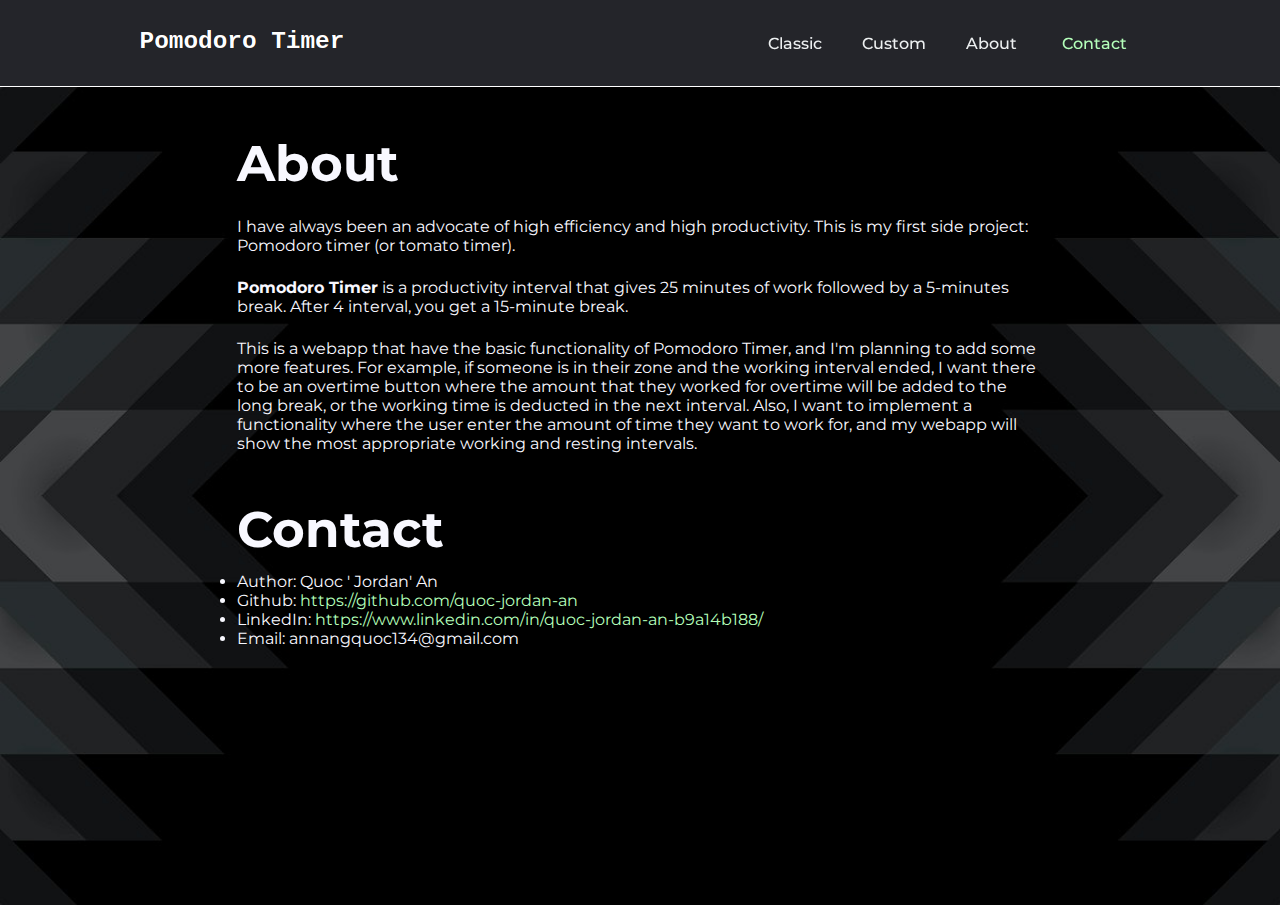
==== page/about.html @ 7755ba95 "about page done" ====
<!DOCTYPE html>
<html>
<head>
  <meta charset='utf-8'>
  <meta http-equiv='X-UA-Compatible' content='IE=edge'>
  <title>Pomodoro Timer</title>
  <meta name='viewport' content='width=device-width, initial-scale=1'>
  <link rel='stylesheet' type='text/css' media='screen' href='../style.css'>
  <script src='../script.js'></script>
  
</head>
<body>
  <header>
    <a class="logo" href="../index.html"><img src="../image/format/logo2.png" alt="logo"></a>
    <nav>
        <ul class="nav__links">
            <li><a href="#">Classic</a></li>
            <li><a href="#">Custom</a></li>
            <li><a href="#">About</a></li>
        </ul>
    </nav>
    <a class="cta" href="#">Contact</a>
    <p class="menu cta">Menu</p>
</header>
<div class = "container">
    <h1>About</h1>
    <p> 
        I have always been an advocate of high efficiency and high productivity. This is my first side project: Pomodoro timer (or tomato timer). <br>
    </p>
    <p>
        <b>Pomodoro Timer</b> is a productivity interval that gives 25 minutes of work followed by a 5-minutes break. After 4 interval, you get a 15-minute break. <br>
    </p>
    <p>
        This is a webapp that have the basic functionality of Pomodoro Timer, and I'm planning to add some more features. For example, if someone is in their zone and the working interval ended, I want there to be an overtime button where the amount that they worked for overtime will be added to the long break, or the working time is deducted in the next interval. Also, I want to implement a functionality where the user enter the amount of time they want to work for, and my webapp will show the most appropriate working and resting intervals. <br>

    </p>
        
    <h1>Contact</h1>
    <ul class="contact">
        <li> Author: Quoc ' Jordan' An</li>
        <li> Github: <a href = "https://github.com/quoc-jordan-an" target="_blank">https://github.com/quoc-jordan-an</a> </li>
        <li> LinkedIn: <a href = "https://www.linkedin.com/in/quoc-jordan-an-b9a14b188/" target="_blank">https://www.linkedin.com/in/quoc-jordan-an-b9a14b188/</a> </li>
        <li> Email: annangquoc134@gmail.com</li>
    </ul>    
    
</div>
  <!--
  <div class = "container">
    <div class = "navbar"> 
      <a href= "index.html">
        <img src = "image/format/logo.png" alt = "This image is not available right now!" class = "logo">
      </a>

      <nav>
        <ul>
          <li><a href = "index.html">Home</a></li>
          <li><a href = "">About</a></li>
          
        </ul>
      </nav>
      
    </div>
  </div>
  -->
</body>
</html>
---- style.css ----
@import url('https://fonts.googleapis.com/css2?family=Montserrat:wght@500&family=Roboto+Mono:wght@300;500&display=swap');

* {
    box-sizing: border-box;
    margin: 0;
    padding: 0;
    font-family: "Montserrat", sans-serif;
  }
  
a, a:link {
    color: rgb(180, 255, 186);
    background-color: transparent;
    text-decoration: none;
  }
  
a:visited {
    color: rgb(248, 174, 238);
    background-color: transparent;
    text-decoration: none;
}
  
a:hover {
    color: yellow;
    background-color: transparent;
    text-decoration: underline;
}

a:active{
    color: powderblue;
}
  
  header {
    display: flex;
    justify-content: flex-end;
    align-items: center;
    padding: 20px 10%;
    background-color: #24252a;
    border-bottom: 1px solid white;
  }
  
  .logo {
    cursor: pointer;
    size: 50%;
    margin-right: auto ;
    mix-blend-mode: lighten;
  }
  
  .nav__links a,
  .cta,
  .overlay__content a {
    font-family: "Montserrat", sans-serif;
    font-weight: 500;
    color: #edf0f1;
    text-decoration: none;
  }
  
  .nav__links {
    list-style: none;
    display: flex;
  }
  
  .nav__links li {
    padding: 0px 20px;
  }
  
  .nav__links li a {
    transition: color 0.3s ease 0s;
  }
  
  .nav__links li a:hover {
    color: #0088a9;
  }
  
  .cta {
    padding: 9px 25px;
    background-color: rgb(0, 135, 169);
    border: none;
    border-radius: 50px;
    cursor: pointer;
    transition: background-color 0.3s ease 0s;
  }
  
  .cta:hover {
    background-color: rgba(0, 136, 169, 0.8);
  }
  
  /* Mobile Nav */
  
  .menu {
    display: none;
  }
  
  .overlay {
    height: 100%;
    width: 0;
    position: fixed;
    z-index: 1;
    left: 0;
    top: 0;
    background-color: #24252a;
    overflow-x: hidden;
    transition: width 0.5s ease 0s;
  }
  
  .overlay--active {
    width: 100%;
  }
  
  .overlay__content {
    display: flex;
    height: 100%;
    flex-direction: column;
    align-items: center;
    justify-content: center;
  }
  
  .overlay a {
    padding: 15px;
    font-size: 36px;
    display: block;
    transition: color 0.3s ease 0s;
  }
  
  .overlay a:hover,
  .overlay a:focus {
    color: #0088a9;
  }
  .overlay .close {
    position: absolute;
    top: 20px;
    right: 45px;
    font-size: 60px;
    color: #edf0f1;
  }
  
  @media screen and (max-height: 450px) {
    .overlay a {
      font-size: 20px;
    }
    .overlay .close {
      font-size: 40px;
      top: 15px;
      right: 35px;
    }
  }
  
  @media only screen and (max-width: 800px) {
    .nav__links,
    .cta {
      display: none;
    }
    .menu {
      display: initial;
    }
  }
  
  

.container{
    height: 90.9vh;
    width: 100%;
    background-image: url(image/format/black1.jpg);
    background-position: center;
    background-size: cover;
    background-repeat: no-repeat;
    padding-left: 5%;
    padding-right: 5%;
    box-sizing: border-box;
    position: relative;
}

.container h1{
    font-size:50px;
    color: ghostwhite;
    padding-left: 15%;
    padding-top: 4%;
}

.container p{
    color: ghostwhite;
    padding-left: 15%;
    padding-top: 2%;
    padding-right: 15%;
}

.container ul{
    color: ghostwhite;
    padding-left: 15%;
    padding-top: 1%;
    padding-right: 15%;
}
/*
.navbar{
    width: 100%;
    height: 15vh;
    margin: auto;
    display: flex;
    align-items: center;
}

.logo{
    width: 160px;
    cursor: pointer;
    opacity: 1;
}

nav{
    flex: 1;
    padding-left: 60px;
    font-size: 30px;
}

nav ul li{
    display:inline-block;
    list-style: none;
    margin:0px 20px;
    cursor: pointer;
    
}

nav ul li a{
    text-decoration:none;
    position: relative;
    z-index: 1;
}

nav ul li a:hover{
    color: rgb(250, 132, 230) ;
    text-decoration:none;
    position: relative;
    z-index: 1;
}
*/
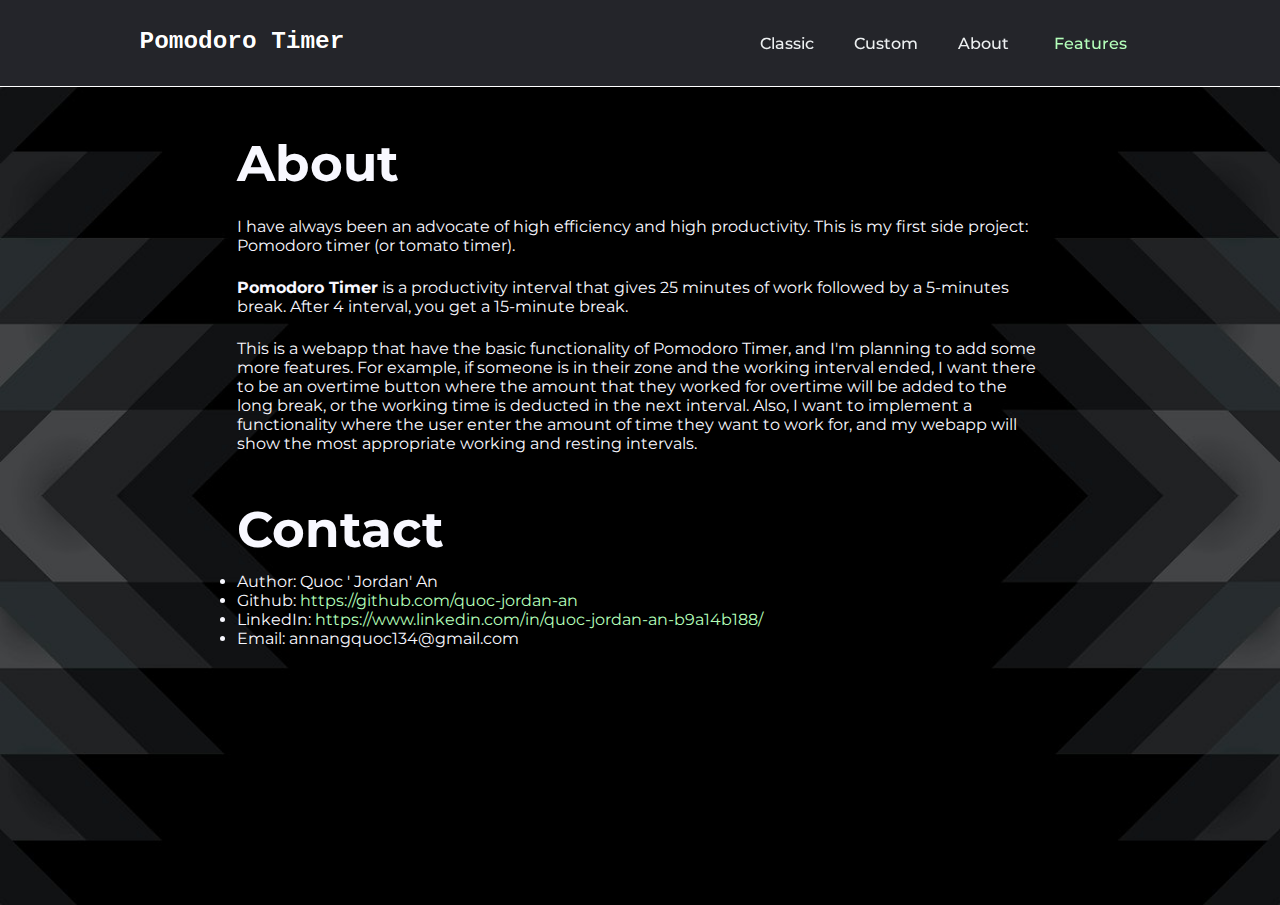
==== commit e9d7b1c9: "feature button added" ====
--- a/page/about.html
+++ b/page/about.html
@@ -14,14 +14,14 @@
     <a class="logo" href="../index.html"><img src="../image/format/logo2.png" alt="logo"></a>
     <nav>
         <ul class="nav__links">
-            <li><a href="#">Classic</a></li>
+            <li><a href="../index.html">Classic</a></li>
             <li><a href="#">Custom</a></li>
             <li><a href="#">About</a></li>
         </ul>
     </nav>
-    <a class="cta" href="#">Contact</a>
-    <p class="menu cta">Menu</p>
+    <a class="fts" href="#">Features</a>
 </header>
+
 <div class = "container">
     <h1>About</h1>
     <p> 
--- a/style.css
+++ b/style.css
@@ -45,9 +45,8 @@
     mix-blend-mode: lighten;
   }
   
-  .nav__links a,
-  .cta,
-  .overlay__content a {
+  
+  .nav__links a, .fts, .overlay__content a {
     font-family: "Montserrat", sans-serif;
     font-weight: 500;
     color: #edf0f1;
@@ -71,7 +70,7 @@
     color: #0088a9;
   }
   
-  .cta {
+  .fts {
     padding: 9px 25px;
     background-color: rgb(0, 135, 169);
     border: none;
@@ -80,11 +79,11 @@
     transition: background-color 0.3s ease 0s;
   }
   
-  .cta:hover {
+  .fts:hover {
     background-color: rgba(0, 136, 169, 0.8);
   }
   
-  /* Mobile Nav */
+  /* Mobile Nav 
   
   .menu {
     display: none;
@@ -152,7 +151,7 @@
     .menu {
       display: initial;
     }
-  }
+  }*/
   
   
 
